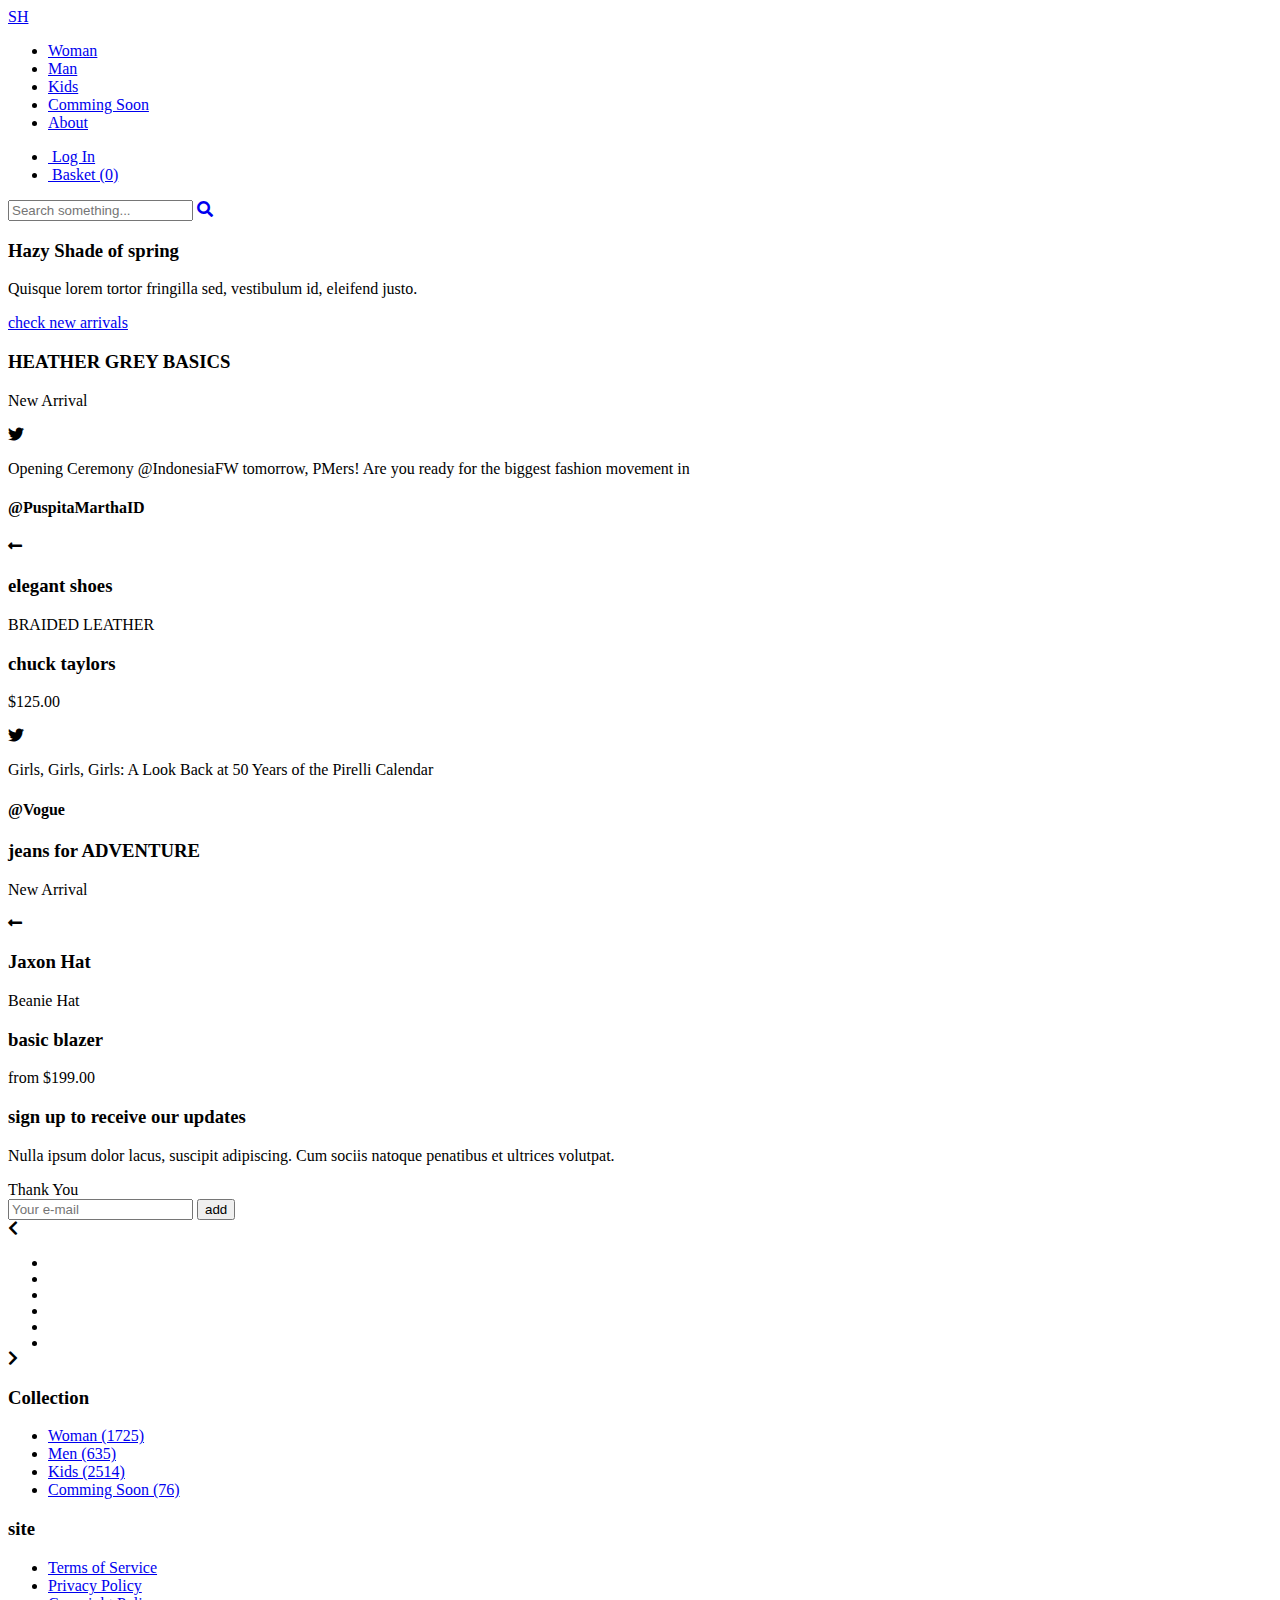
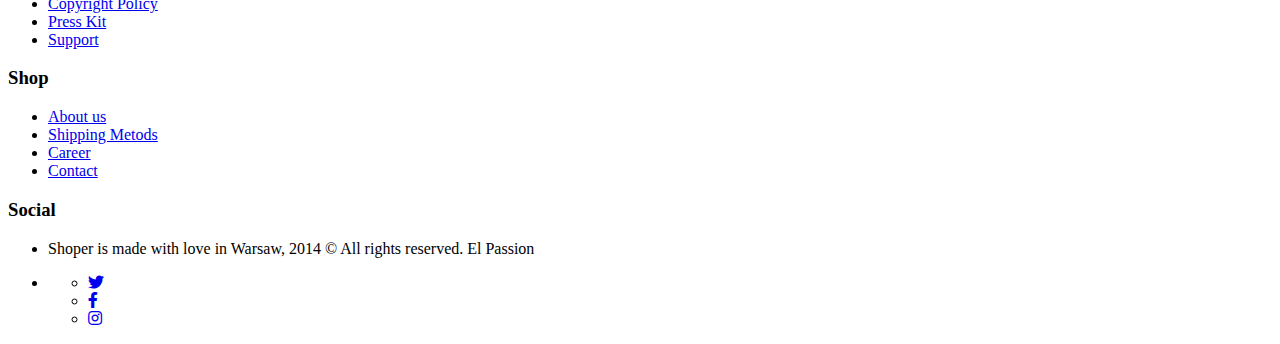
==== public/index.html @ 763cf207 "Merge b7b2c06bea288ca7b1a68e9454659773201570f4 into 9513083d7cd4255502edb2366fcfa41e5ed55722" ====
<!DOCTYPE html>
<html lang="en">
<head>
    <meta charset="UTF-8">
    <title>Main</title>
    <link rel="stylesheet" href="public/css/style.css">
    <link href="https://fonts.googleapis.com/css?family=Lato:400,700&display=swap" rel="stylesheet">
    <!--подключение иконочных шрифтов-->
    <link href="https://use.fontawesome.com/releases/v5.0.13/css/all.css" rel="stylesheet">

</head>
<body>
<header class="top container">
    <a href="#" class="logo">SH</a>
    <ul class="menu">
        <li><a href="#" class="menu_link">Woman</a></li>
        <li><a href="#" class="menu_link">Man</a></li>
        <li><a href="#" class="menu_link">Kids</a></li>
        <li><a href="#" class="menu_link">Comming Soon</a></li>
        <li><a href="#" class="menu_link">About</a></li>
    </ul>
    <ul class="persons">
        <li class="persons_item"><a href="#">
            <img src="public/images/user_logo.png" alt="">
            <span class="persons_item__text">Log In</span>
        </a></li>
        <li class="persons_item"><a href="#">
            <img src="public/images/cart_logo.png" alt="">
            <span class="persons_item__text">Basket (0)</span>
        </a></li>
    </ul>
    <form action="#" class="find">
        <input type="text" placeholder="Search something...">
        <a href="#">
            <span class="fa fa-search" aria-hidden="true"></span>
        </a>
    </form>
</header>
<div class="wrap">
    <h3 class="wrap_text">
        Hazy Shade of spring
    </h3>
    <p class="wrap_text">
        Quisque lorem tortor fringilla sed, vestibulum id, eleifend justo.
    </p>
    <a href="#" class="wrap_button">
        check new arrivals
    </a>
</div>
<article class="table container">
    <div class="table_cell color_d2" id="tableCell1">
        <h3>HEATHER GREY BASICS</h3>
        <p>New Arrival</p>
    </div>
    <div class="table_cell color_bb" id="tableCell2">
        <div class="table_cell__symb">
            <span class="fab fa-twitter"></span>
        </div>
        <p>Opening Ceremony @IndonesiaFW tomorrow, PMers! Are you ready for the biggest fashion movement in</p>
        <h4>@PuspitaMarthaID</h4>
    </div>
    <div class="table_cell color_db" id="tableCell3">
    </div>
    <div class="table_cell color_60" id="tableCell4">
        <div class="table_cell__left">
            <span class="fa fa-long-arrow-alt-left" aria-hidden="true"></span>
        </div>
        <h3>elegant shoes</h3>
        <p>BRAIDED LEATHER</p>
    </div>
    <div class="table_cell color_ca" id="tableCell5">
        <h3>chuck taylors</h3>
        <p>$125.00</p>
    </div>
    <div class="table_cell color_bb" id="tableCell6">
        <div class="table_cell__symb">
            <span class="fab fa-twitter"></span>
        </div>
        <p>Girls, Girls, Girls: A Look Back at 50 Years of the Pirelli Calendar</p>
        <h4>@Vogue</h4>
    </div>
    <div class="table_cell table_cell__vertical color_d7" id="tableCell7">
        <h3>jeans for ADVENTURE</h3>
        <p>New Arrival</p>
    </div>
    <div class="table_cell color_c2" id="tableCell8">
    </div>
    <div class="table_cell color_60" id="tableCell9">
        <div class="table_cell__left">
            <span class="fa fa-long-arrow-alt-left" aria-hidden="true"></span>
        </div>
        <h3>Jaxon Hat</h3>
        <p>Beanie Hat</p>
    </div>
    <div class="table_cell color_d0" id="tableCell10">
        <h3>basic blazer</h3>
        <p>from $199.00</p>
    </div>
</article>
<article class="sign container">
    <div class="sign_text">
        <h3>sign up to receive our updates</h3>
        <p>Nulla ipsum dolor lacus, suscipit adipiscing. Cum sociis natoque penatibus et ultrices volutpat.</p>
        <form action="#" class="sign_form">
            <div class="sign_thank">
                Thank You
            </div>
            <input type="text" placeholder="Your e-mail">
            <input type="submit" value="add">
        </form>
    </div>
</article>
<div class="inspiration container">
    <div class="inspiration_arrow inspiration_arrow__left">
        <span class="fas fa-chevron-left"></span>
    </div>
    <ul class="inspiration_items">
        <li><a href="#">
            <div></div>
        </a></li>
        <li><a href="#">
            <div></div>
        </a></li>
        <li><a href="#">
            <div></div>
        </a></li>
        <li><a href="#">
            <div></div>
        </a></li>
        <li><a href="#">
            <div></div>
        </a></li>
        <li><a href="#">
            <div></div>
        </a></li>
    </ul>
    <div class="inspiration_arrow inspiration_arrow__right">
        <span class="fas fa-chevron-right"></span>
    </div>
</div>
<footer class="bottom container">
    <div class="bottom_item">
        <h3>Collection</h3>
        <ul>
            <li><a href="#">Woman (1725)</a></li>
            <li><a href="#">Men (635)</a></li>
            <li><a href="#">Kids (2514)</a></li>
            <li><a href="#">Comming Soon (76)</a></li>
        </ul>
    </div>
    <div class="bottom_item">
        <h3>site</h3>
        <ul>
            <li><a href="#">Terms of Service</a></li>
            <li><a href="#">Privacy Policy</a></li>
            <li><a href="#">Copyright Policy</a></li>
            <li><a href="#">Press Kit</a></li>
            <li><a href="#">Support</a></li>
        </ul>
    </div>
    <div class="bottom_item">
        <h3>Shop</h3>
        <ul>
            <li><a href="#">About us</a></li>
            <li><a href="#">Shipping Metods</a></li>
            <li><a href="#">Career</a></li>
            <li><a href="#">Contact</a></li>
        </ul>
    </div>
    <div class="bottom_item">
        <h3>Social</h3>
        <ul>
            <li><p>Shoper is made with love in Warsaw,
                2014 © All rights reserved. El Passion</p>
            </li>
            <li>
                <ul class="social">
                    <li><a href="#">
                        <div><span class="fab fa-twitter"></span></div>
                    </a></li>
                    <li><a href="#">
                        <div><span class="fab fa-facebook-f"></span></div>
                    </a></li>
                    <li><a href="#">
                        <div><span class="fab fa-instagram"></span></div>
                    </a></li>
                </ul>
            </li>
        </ul>
    </div>
</footer>
</body>
</html>
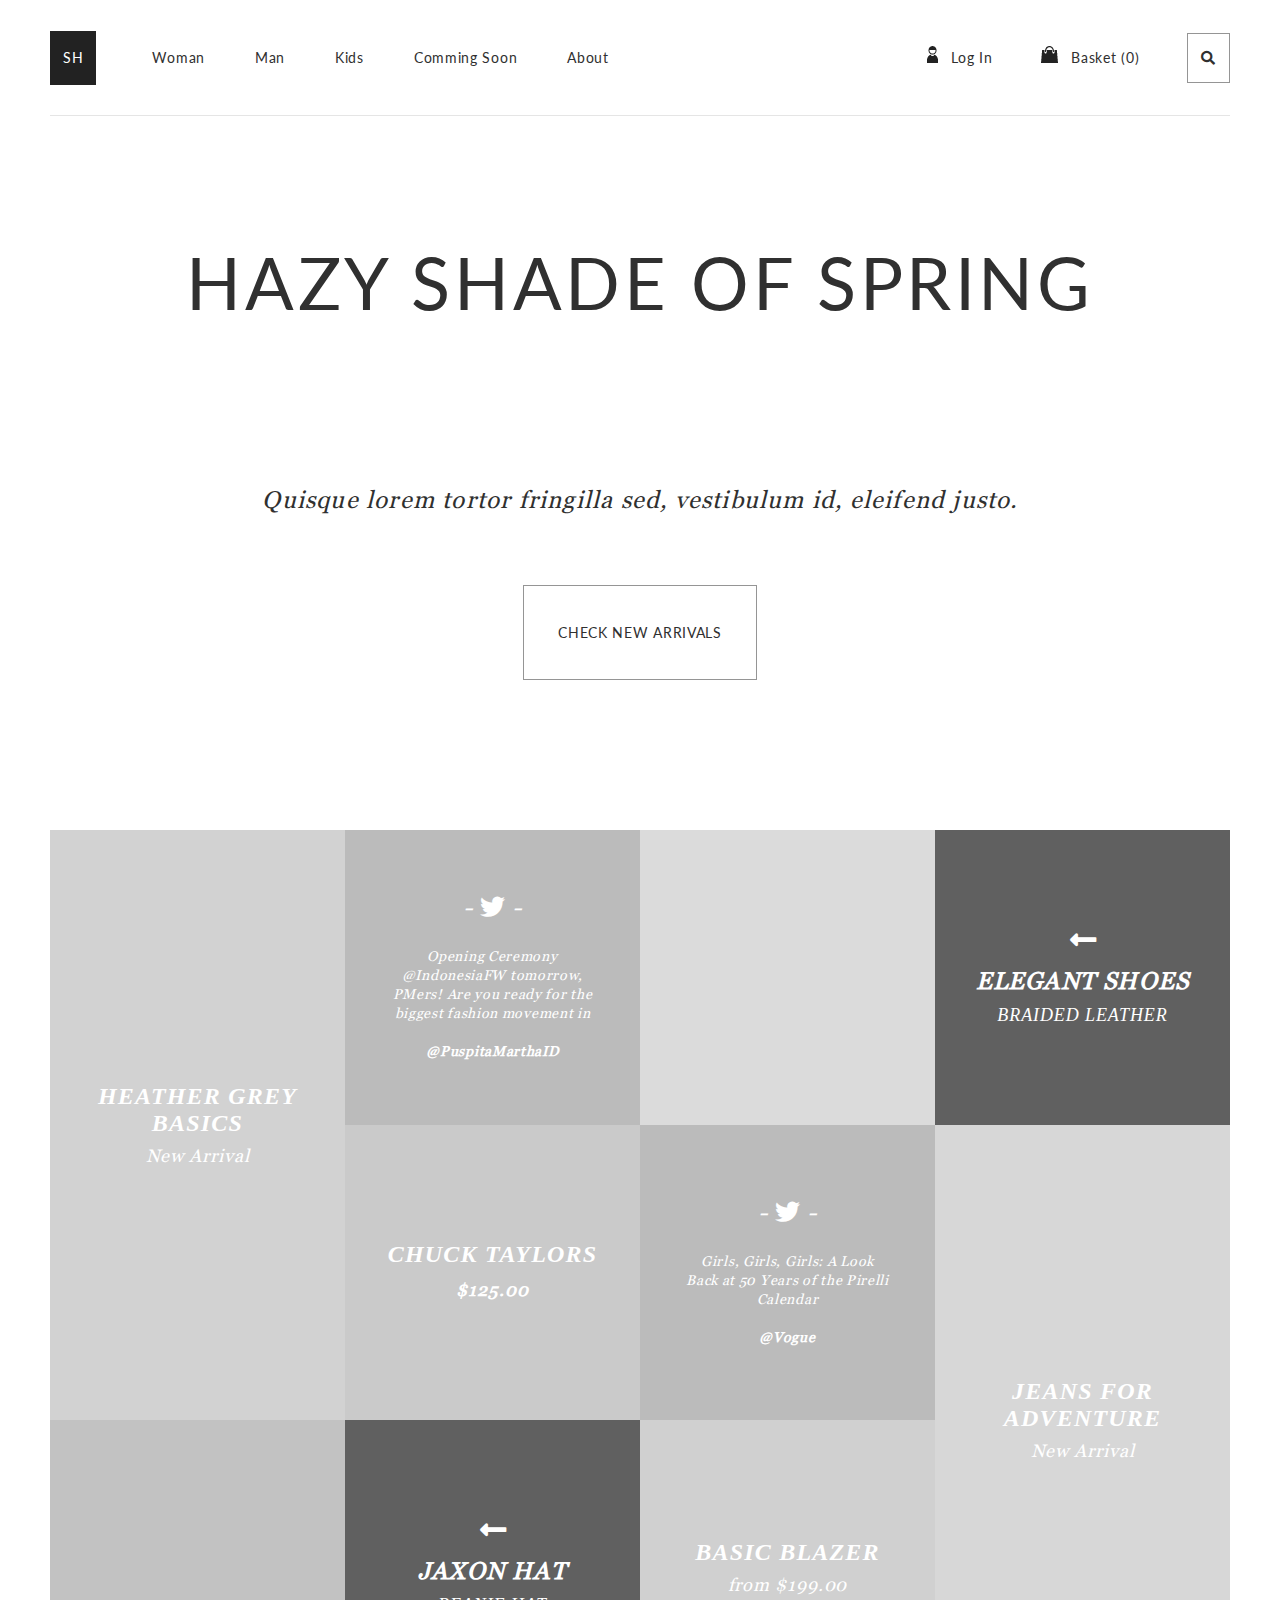
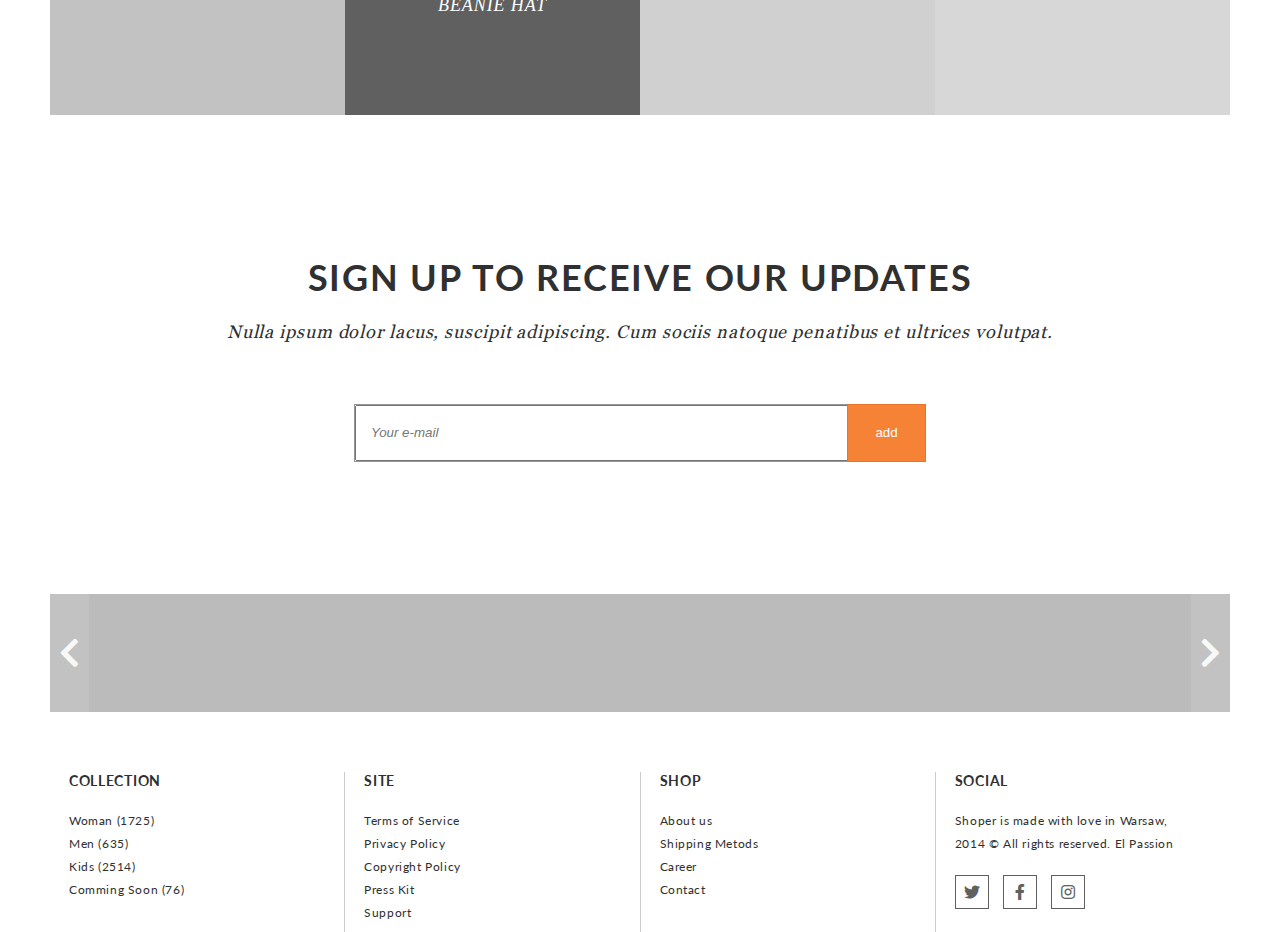
==== commit 31b748b9: "Merge 063880d67a1ba68a1de5aad4b86749949f2ccf93 into 9513083d7cd4255502edb2366fcfa41e5ed55722" ====
--- a/public/index.html
+++ b/public/index.html
@@ -3,11 +3,13 @@
 <head>
     <meta charset="UTF-8">
     <title>Main</title>
-    <link rel="stylesheet" href="public/css/style.css">
+    <link rel="stylesheet" href="css/style.css">
+    <link rel="stylesheet" href="css/style1.css">
     <link href="https://fonts.googleapis.com/css?family=Lato:400,700&display=swap" rel="stylesheet">
     <!--подключение иконочных шрифтов-->
     <link href="https://use.fontawesome.com/releases/v5.0.13/css/all.css" rel="stylesheet">
-
+    <!--подключение jQuery-->
+    <script src="http://code.jquery.com/jquery-1.8.3.js"></script>
 </head>
 <body>
 <header class="top container">
@@ -21,11 +23,11 @@
     </ul>
     <ul class="persons">
         <li class="persons_item"><a href="#">
-            <img src="public/images/user_logo.png" alt="">
+            <img src="images/user_logo.png" alt="">
             <span class="persons_item__text">Log In</span>
         </a></li>
         <li class="persons_item"><a href="#">
-            <img src="public/images/cart_logo.png" alt="">
+            <img src="images/cart_logo.png" alt="">
             <span class="persons_item__text">Basket (0)</span>
         </a></li>
     </ul>
@@ -36,6 +38,8 @@
         </a>
     </form>
 </header>
+
+<!-- -------------------- -->
 <div class="wrap">
     <h3 class="wrap_text">
         Hazy Shade of spring
@@ -110,6 +114,9 @@
         </form>
     </div>
 </article>
+
+<!-- -------------------- -->
+
 <div class="inspiration container">
     <div class="inspiration_arrow inspiration_arrow__left">
         <span class="fas fa-chevron-left"></span>
@@ -189,5 +196,6 @@
         </ul>
     </div>
 </footer>
+<script src="js/category_select.js"></script>
 </body>
 </html>--- a/public/css/style.css
+++ b/public/css/style.css
@@ -0,0 +1,506 @@
+@font-face {
+    font-family: 'Georgia';
+
+    src: url('../fonts/georgia.ttf');
+
+    font-weight: normal;
+}
+
+* {
+    margin: 0;
+    padding: 0;
+}
+
+html, body {
+    height: 100%;
+    font-family: Lato, SansSerif, sans-serif;
+    color: #303030;
+}
+
+a {
+    color: #303030;
+    text-decoration: none;
+}
+
+ul {
+    list-style-type: none;
+}
+
+.top {
+    display: flex;
+    justify-content: flex-start;
+    align-items: center;
+    font-size: 14px;
+    font-weight: 400;
+    line-height: 43px;
+    letter-spacing: 0.7px;
+    border-bottom: 1px solid rgba(0, 0, 0, 0.1);
+}
+
+.container {
+    width: 1180px;
+    margin: 0 auto;
+}
+
+.menu {
+    padding-top: 36px;
+    padding-bottom: 36px;
+    display: flex;
+}
+
+.menu_link {
+    margin-right: 50px;
+}
+
+.wrap_text {
+    margin-top: 145px;
+    margin-bottom: 150px;
+}
+
+h3.wrap_text {
+    font-size: 72px;
+    font-weight: 400;
+    line-height: 42.91px;
+    text-transform: uppercase;
+    letter-spacing: 3.61px;
+    margin-bottom: 34px;
+}
+
+p.wrap_text {
+    font-size: 24px;
+    font-style: italic;
+    line-height: 34.92px;
+    letter-spacing: 1.2px;
+    font-family: Georgia, SansSerif, sans-serif;
+    margin-bottom: 67px;
+}
+
+.wrap_button {
+    padding: 26px 34px 24px 34px;
+    border: 1px solid #959595;
+    font-size: 14px;
+    font-weight: 400;
+    line-height: 42.91px;
+    text-transform: uppercase;
+    letter-spacing: 0.7px;
+}
+
+.wrap_button:hover {
+    color: #fff;
+    background-color: #606060;
+}
+
+.logo {
+    font-weight: 400;
+    line-height: 22px;
+    text-transform: uppercase;
+    color: #fff;
+    margin-right: 56px;
+    padding: 16px 13px;
+    background-color: #222222;
+}
+
+.persons {
+    margin-left: auto;
+    display: flex;
+}
+
+.persons_item {
+    margin-left: 48px;
+}
+
+.find {
+    margin-left: 48px;
+    border: 1px solid #959595;
+    display: flex;
+
+    /*width: 257px;*/
+}
+
+.find input[type=text] {
+    margin-right: 0;
+    width: 100%;
+    padding-left: 14px;
+    padding-right: 14px;
+    color: #303030;
+    font-size: 12px;
+    font-style: italic;
+    line-height: 43px;
+    letter-spacing: 0.6px;
+    border: none;
+    border-bottom: 1px solid #959595;
+    border-right: 1px solid #959595;
+
+    display: none;
+}
+
+.find a {
+    padding: 13px;
+    line-height: 22px;
+}
+
+.find:hover {
+    color: #fff;
+    background-color: #606060;
+}
+
+.wrap {
+    display: flex;
+    flex-direction: column;
+    justify-content: center;
+    align-items: center;
+    padding-bottom: 150px;
+}
+
+.persons_item__text {
+    margin-left: 9px;
+}
+
+.color_d0 {
+    background-color: #d0d0d0;
+}
+
+.color_d2 {
+    background-color: #d2d2d2;
+}
+
+.color_bb {
+    background-color: #bbbbbb;
+}
+
+.color_db {
+    background-color: #dbdbdb;
+}
+
+.color_60 {
+    background-color: #606060;
+}
+
+.color_ca {
+    background-color: #cacaca;
+}
+
+.color_d7 {
+    background-color: #d7d7d7;
+}
+
+.color_c2 {
+    background-color: #c2c2c2;
+}
+
+.table_cell__symb::before {
+    content: '-'
+}
+
+.table_cell__symb::after {
+    content: '-'
+}
+
+.table_cell {
+    text-align: center;
+    display: flex;
+    flex-direction: column;
+    align-items: center;
+    justify-content: center;
+    min-height: 295px;
+    color: #fff;
+    font-size: 14px;
+}
+
+#tableCell1 h3,
+#tableCell5 h3,
+#tableCell7 h3,
+#tableCell10 h3 {
+    font-size: 24px;
+    font-weight: 700;
+    line-height: 27px;
+    text-transform: uppercase;
+    font-family: "Lato - Bold";
+    font-weight: 700;
+    letter-spacing: 1.2px;
+}
+
+#tableCell1,
+#tableCell5,
+#tableCell7,
+#tableCell10 {
+    font-family: Georgia;
+    font-size: 18px;
+    font-style: italic;
+    letter-spacing: 0.9px;
+}
+
+#tableCell1 p,
+#tableCell5 p,
+#tableCell7 p,
+#tableCell10 p {
+    margin-top: 8px;
+}
+
+#tableCell2,
+#tableCell6 {
+    font-family: Georgia;
+    font-style: italic;
+    line-height: 19px;
+    letter-spacing: 0.7px;
+}
+
+#tableCell2 p,
+#tableCell6 p {
+    width: 205px;
+    margin-top: 27px;
+    margin-bottom: 19px;
+}
+
+#tableCell2 h4,
+#tableCell6 h4 {
+    font-weight: 700;
+    line-height: 19px;
+    letter-spacing: 0.7px;
+}
+
+.table_cell__symb {
+    font-size: 25px;
+}
+
+.table_cell__left {
+    font-size: 30px;
+}
+
+#tableCell4, #tableCell9 {
+    font-family: Georgia;
+    font-size: 18px;
+    font-style: italic;
+    line-height: 27px;
+    text-transform: uppercase;
+}
+
+#tableCell4 h3,
+#tableCell9 h3 {
+    margin-top: 12px;
+    margin-bottom: 8px;
+}
+
+#tableCell4 h3, #tableCell9 h3 {
+    font-size: 24px;
+    font-weight: 700;
+    letter-spacing: 1.2px;
+}
+
+#tableCell4 p, #tableCell9 p {
+    font-family: "Georgia - Italic";
+    letter-spacing: 0.9px;
+}
+
+#tableCell5 {
+    font-size: 24px;
+    font-weight: 700;
+    line-height: 27px;
+    text-transform: uppercase;
+}
+
+#tableCell5 h3 {
+    font-family: "Lato - Bold";
+    font-weight: 700;
+    letter-spacing: 1.2px;
+}
+
+#tableCell5 p {
+    font-family: Georgia;
+    font-size: 18px;
+    font-style: italic;
+    letter-spacing: 0.9px;
+}
+
+.table {
+    display: grid;
+    grid-template-rows: repeat(3, 1fr);
+    grid-template-columns: repeat(4, 1fr);
+}
+
+#tableCell1 {
+    grid-column: 1 / 2;
+    grid-row: 1 / 3;
+}
+
+#tableCell7 {
+    grid-column: 4;
+    grid-row: 2/4;
+}
+
+
+.sign {
+    display: flex;
+    justify-content: center;
+    align-items: center;
+    text-align: center;
+    padding-top: 145px;
+    padding-bottom: 132px;
+}
+
+.sign_text h3 {
+    font-size: 36px;
+    font-weight: 700;
+    line-height: 35px;
+    text-transform: uppercase;
+    letter-spacing: 1.8px;
+    margin-bottom: 19px;
+}
+
+.sign_text p {
+    font-family: Georgia;
+    font-size: 18px;
+    font-style: italic;
+    line-height: 35px;
+    letter-spacing: 0.9px;
+}
+
+.sign_form {
+    display: flex;
+    border: 1px solid #959595;
+    margin: 0 auto;
+    width: 570px;
+    height: 56px;
+    margin-top: 55px;
+    font-size: 14px;
+    line-height: 43px;
+    letter-spacing: 0.7px;
+}
+.sign_form input{
+    /*display: none;*/
+}
+.sign_thank {
+    font-size: 24px;
+    font-weight: 700;
+    line-height: 35px;
+    text-transform: uppercase;
+    letter-spacing: 1.2px;
+    color: #606060;
+    width: 100%;
+    justify-content: center;
+    align-items: center;
+
+    /*display: flex;*/
+    display: none;
+}
+
+.sign_form input[type=text] {
+    padding: 22px 14px;
+    width: 100%;
+    font-style: italic;
+}
+
+.sign_form input[type=submit] {
+    width: 95px;
+    background-color: #f68236;
+    border: none;
+    outline: 1px solid #e67429;
+    font-weight: 400;
+    color: #fff;
+}
+
+.inspiration {
+    display: flex;
+    justify-content: flex-start;
+    height: 118px;
+    background-color: #bbbbbb;
+}
+
+.inspiration_arrow {
+    background-color: rgb(195, 195, 195);
+    width: 39px;
+    position: absolute;
+    height: inherit;
+    display: flex;
+    justify-content: center;
+    align-items: center;
+    font-size: 33px;
+    color: rgb(255, 255, 255);
+    opacity: 0.9;
+}
+
+.inspiration_arrow__left {
+    margin-left: 0;
+}
+
+.inspiration_arrow__right {
+    margin-left: 1141px;
+}
+
+.inspiration_items {
+    width: 100%;
+    justify-content: space-between;
+    display: flex;
+    background-color: #bbb;
+}
+
+.bottom {
+    display: flex;
+    justify-content: space-between;
+    align-items: center;
+    height: 160px;
+    margin-top: 60px;
+    margin-bottom: 55px;
+}
+
+.bottom_item:first-of-type {
+    border-left: none;
+}
+
+.bottom_item {
+    border-left: 1px solid rgba(0, 0, 0, 0.2);
+    padding-left: 19px;
+    width: 280px;
+    display: flex;
+    flex-direction: column;
+    justify-content: flex-start;
+    height: 100%;
+}
+
+.bottom_item h3 {
+    font-size: 14px;
+    font-weight: 700;
+    text-transform: uppercase;
+    letter-spacing: 0.7px;
+    margin-bottom: 20px;
+}
+
+.bottom_item ul {
+    height: 100%;
+}
+
+.bottom_item > ul > li > a {
+    font-size: 12px;
+    font-weight: 400;
+    line-height: 23px;
+    letter-spacing: 0.6px;
+}
+
+.bottom_item p {
+    font-size: 12px;
+    font-weight: 400;
+    line-height: 23px;
+    letter-spacing: 0.6px;
+    width: 220px;
+}
+
+.bottom_item > ul > li > a:hover {
+    text-decoration: underline;
+}
+
+.social {
+    margin-top: 20px;
+    display: flex;
+}
+
+.social div {
+    display: flex;
+    justify-content: center;
+    align-items: center;
+    height: 32px;
+    width: 32px;
+    color: #606060;
+    border: 1px solid #606060;
+    margin-right: 14px;
+}
+
--- a/public/css/style1.css
+++ b/public/css/style1.css
@@ -0,0 +1,263 @@
+.product-box {
+    margin: 0 auto;
+    display: grid;
+    grid-template-columns: repeat(4, 1fr);
+    grid-column-gap: 110px;
+    grid-row-gap: 90px;
+}
+
+.product_img {
+    width: 208px;
+    height: 256px;
+    border: 1px solid #e5e5e5;
+}
+
+.product {
+    color: #303030;
+    font-size: 14px;
+    font-weight: 700;
+    line-height: 23.98px;
+    letter-spacing: 0.7px;
+    display: flex;
+    flex-direction: column;
+    justify-content: center;
+    align-items: center;
+}
+
+.product_name {
+    font-family: "Lato - Bold";
+    font-weight: 700;
+    margin-top: 34px;
+    margin-bottom: 13px;
+}
+
+.product_price {
+    font-family: "Lato - Regular";
+    font-weight: 400;
+}
+
+.product_price::before {
+    content: '€ ';
+}
+
+.pagination {
+    display: flex;
+    text-transform: uppercase;
+    letter-spacing: 0.6px;
+    line-height: 43px;
+    font-weight: 400;
+    font-size: 12px;
+    justify-content: center;
+    margin-top: 105px;
+}
+
+.pagination li {
+    margin-right: 5px;
+}
+
+.pagination li:last-of-type {
+    margin-right: 0;
+}
+
+.pagination_link {
+    color: #ffffff;
+    background-color: #303030;
+    padding: 8px 9px;
+    border: 1px solid #303030;
+}
+
+.pagination_link__active {
+    color: #606060;
+    background-color: #ffffff;
+    border: 1px solid #606060;
+}
+
+.wrap-cat {
+    margin-top: 74px;
+    color: #606060;
+    font-family: Georgia;
+    font-size: 18px;
+    font-style: italic;
+    line-height: 36px;
+    width: 100%;
+    display: flex;
+    flex-direction: column;
+    align-items: center;
+}
+
+.wrap-cat h3 {
+    color: #303030;
+    font-family: Lato;
+    font-size: 36px;
+    font-weight: 700;
+    letter-spacing: 1.8px;
+    text-transform: uppercase;
+}
+
+.wrap-cat p {
+    font-family: "Georgia - Italic";
+    letter-spacing: 0.9px;
+}
+
+.navigation {
+    color: #606060;
+    font-size: 12px;
+    font-weight: 400;
+    line-height: 43px;
+    text-transform: uppercase;
+    letter-spacing: 0.6px;
+}
+
+.check_button {
+    color: #606060;
+    font-family: Georgia;
+    font-size: 24px;
+    font-style: italic;
+    line-height: 27px;
+    letter-spacing: 1.2px;
+}
+
+.check_button__back {
+    display: flex;
+    justify-content: center;
+    align-items: center;
+    height: 125px;
+}
+
+.category_content {
+    padding-bottom: 67px;
+    border-bottom: 1px solid rgba(0, 0, 0, 0.1);
+}
+
+.selection {
+    color: #606060;
+    font-family: Georgia;
+    font-style: italic;
+    line-height: 36px;
+    display: flex;
+    justify-content: center;
+    width: 100%;
+    margin-top: 62px;
+    margin-bottom: 64px;
+}
+
+.select_dropdown {
+    width: 178px;
+    /*border-bottom: 1px solid #303030;*/
+    background-color: #fff;
+    transition: all .5s ease;
+    position: relative;
+    font-size: 14px;
+    color: #474747;
+    height: 100%;
+    text-align: left
+}
+
+.select_dropdown.active {
+    /*border-bottom: 1px solid #303030;*/
+}
+
+.select_dropdown {
+    margin-right: 21px;
+    color: #606060;
+    font-family: Georgia;
+    font-size: 14px;
+    font-style: italic;
+    line-height: 36px;
+    letter-spacing: 0.7px;
+}
+
+.select_dropdown .select {
+    cursor: pointer;
+    display: block;
+    border-bottom: 1px solid #303030;
+    padding-left: 3px;
+}
+
+.select_dropdown:last-of-type {
+    margin-right: 0;
+}
+
+.select_dropdown .select > .select_symb {
+    font-size: 13px;
+    color: #888;
+    cursor: pointer;
+    transition: all .3s ease-in-out;
+    float: right;
+    line-height: 20px;
+    width: 0;
+    height: 0;
+    margin-top: 12px;
+    margin-right: 2px;
+
+    border-left: 5px solid transparent;
+    border-right: 5px solid transparent;
+    border-bottom: 6px solid #303030;
+    transform: rotate(-180deg);
+}
+
+.select_dropdown:hover {
+    box-shadow: 0 0 4px rgb(204, 204, 204)
+}
+
+.select_dropdown:active {
+    background-color: #f8f8f8
+}
+
+.select_dropdown.active:hover,
+.select_dropdown.active {
+    box-shadow: 0 0 4px rgb(204, 204, 204);
+    border-radius: 5px 5px 0 0;
+    background-color: #f8f8f8
+}
+
+.select_dropdown.active .select > .select_symb {
+    transform: rotate(0deg);
+}
+
+.select_dropdown .select_dropdown-menu {
+    position: absolute;
+    background-color: #fff;
+    border: none;
+    width: 100%;
+    left: 0;
+    box-shadow: 0 1px 2px rgb(204, 204, 204);
+    border-radius: 0 1px 5px 5px;
+    overflow: hidden;
+    display: none;
+    overflow-y: auto;
+    z-index: 9
+}
+
+.select_dropdown .select_dropdown-menu li {
+    transition: all .2s ease-in-out;
+    cursor: pointer;
+    color: #606060;
+    font-family: Georgia;
+    font-size: 12px;
+    font-style: italic;
+    line-height: 36px;
+    letter-spacing: 0.6px;
+    padding-left: 10px;
+}
+
+.select_dropdown .select_dropdown-menu li:first-of-type {
+    margin-top: 22px;
+}
+
+.select_dropdown .select_dropdown-menu li:last-of-type {
+    margin-bottom: 18px;
+}
+
+.select_dropdown .select_dropdown-menu {
+    padding: 0;
+    list-style: none
+}
+
+.select_dropdown .select_dropdown-menu li:hover {
+    background-color: #f2f2f2
+}
+
+.select_dropdown .select_dropdown-menu li:active {
+    background-color: #e2e2e2
+}
